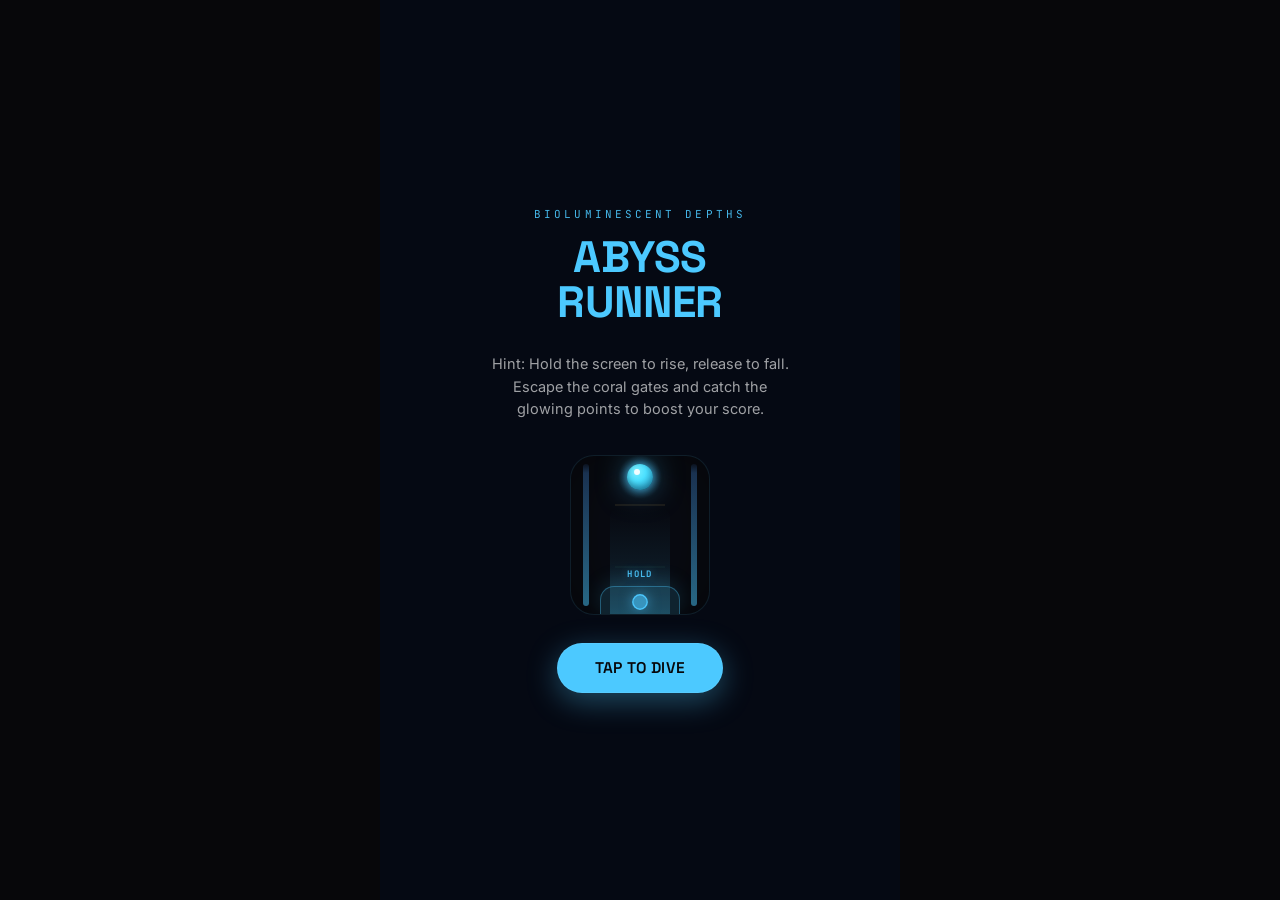
==== index.html @ 10ab89ce "Add files via upload" ====
<!DOCTYPE html>
<html lang="en">
<head>
<meta charset="UTF-8">
<meta name="viewport" content="width=device-width, initial-scale=1.0, maximum-scale=1.0, user-scalable=no">
<title>Loading…</title>
<style>
  html,body{
    margin:0; padding:0; width:100%; height:100%;
    background:#0A0A0E;
    display:flex; align-items:center; justify-content:center;
    font-family:sans-serif; color:#F3ECDD;
  }
</style>
</head>
<body>
<div>Loading a game…</div>
<script>
  // Add or remove entries here any time — every scan/visit picks one at random.
  const GAMES = [
    'abyss-runner/index.html',
    'spin-wheel/index.html'
  ];
  const pick = GAMES[Math.floor(Math.random() * GAMES.length)];
  window.location.replace(pick);
</script>
</body>
</html>
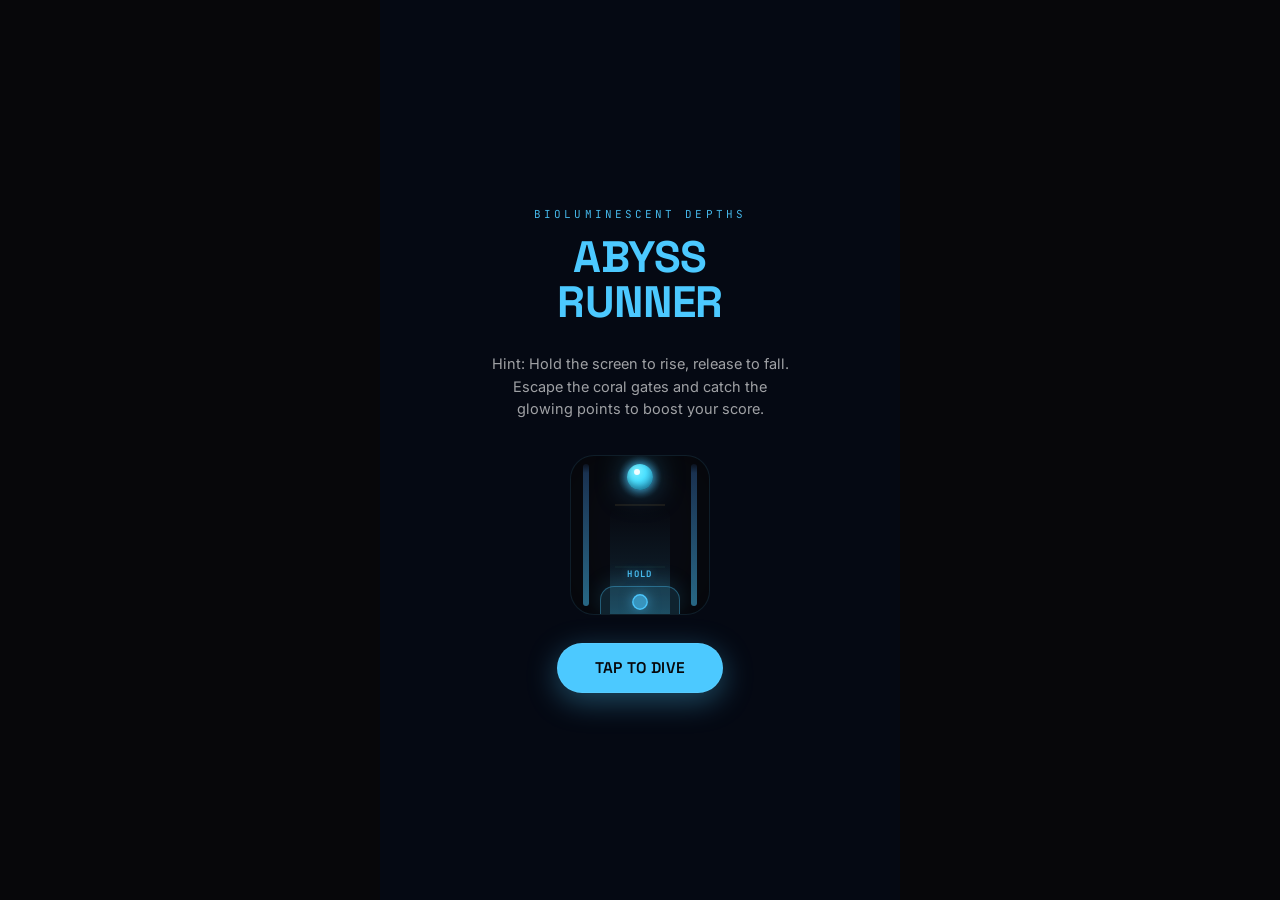
==== commit b42a54c8: "Add files via upload" ====
--- a/index.html
+++ b/index.html
@@ -11,10 +11,37 @@
     display:flex; align-items:center; justify-content:center;
     font-family:sans-serif; color:#F3ECDD;
   }
+  html, body, * {
+    -webkit-user-select: none !important;
+    -moz-user-select: none !important;
+    user-select: none !important;
+    -webkit-touch-callout: none !important;
+    -webkit-tap-highlight-color: transparent !important;
+  }
 </style>
 </head>
 <body>
 <div>Loading a game…</div>
+<script>
+  // Block text selection / long-press menus (needed on browsers like Vivo
+  // where plain CSS user-select isn't enough).
+  document.addEventListener('contextmenu', function(e){ e.preventDefault(); }, {passive:false});
+  document.addEventListener('selectstart', function(e){ e.preventDefault(); }, {passive:false});
+  document.addEventListener('gesturestart', function(e){ e.preventDefault(); }, {passive:false});
+
+  // Best-effort: collapse the browser's address/nav bar on load, and go
+  // fullscreen on the first tap so it stays hidden after a QR-code visit.
+  window.addEventListener('load', function(){
+    setTimeout(function(){ window.scrollTo(0, 1); }, 0);
+  });
+  function requestGameFullscreen(){
+    var el = document.documentElement;
+    var req = el.requestFullscreen || el.webkitRequestFullscreen || el.mozRequestFullScreen || el.msRequestFullscreen;
+    if(req){ try{ req.call(el); }catch(e){} }
+  }
+  document.addEventListener('touchstart', requestGameFullscreen, {once:true, passive:true});
+  document.addEventListener('click', requestGameFullscreen, {once:true, passive:true});
+</script>
 <script>
   // Add or remove entries here any time — every scan/visit picks one at random.
   const GAMES = [
